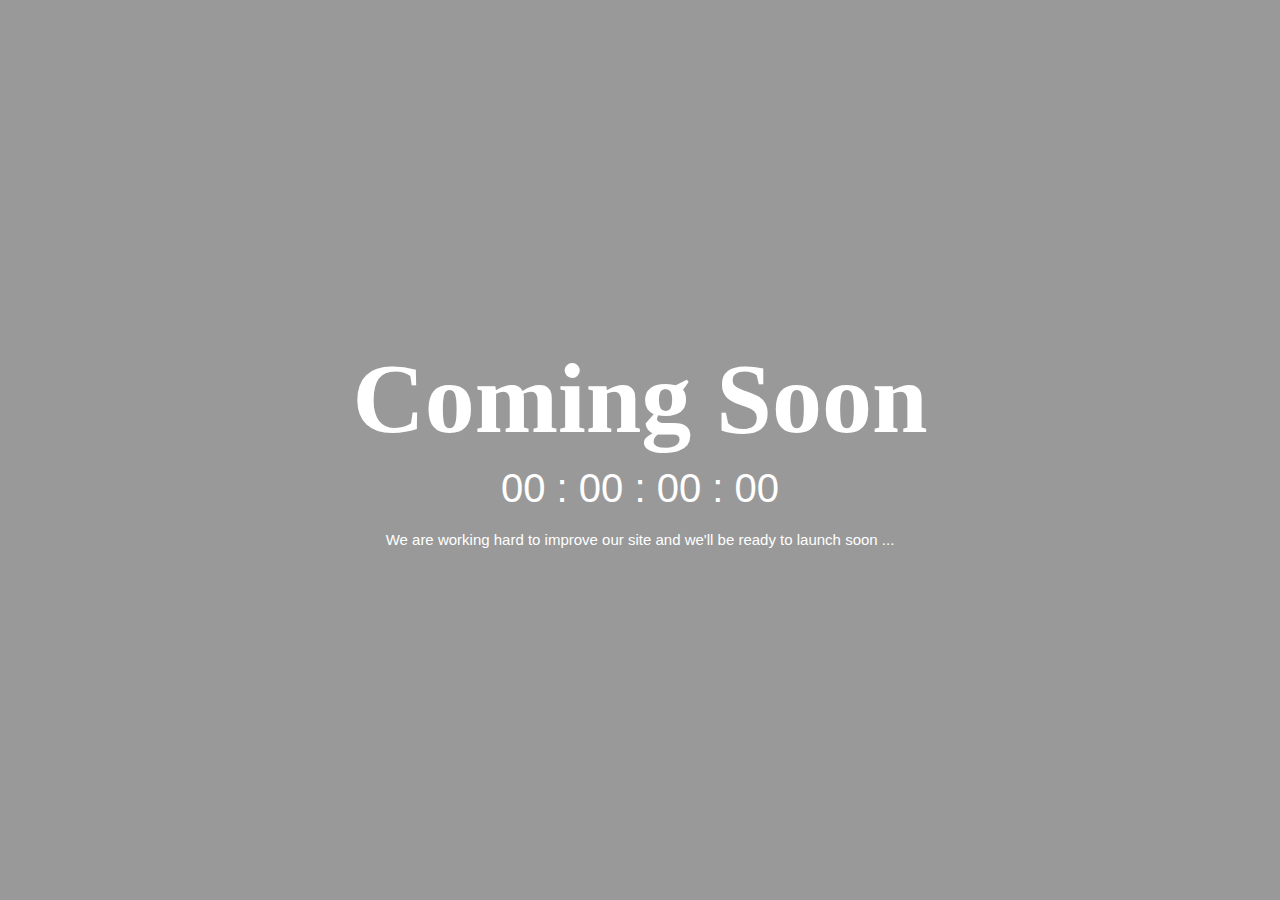
==== coming_soon.html @ 46832857 "coming soon" ====
<!DOCTYPE html>
<html lang="en">
  <!--divinectorweb.com-->
  <head>
    <meta charset="UTF-8" />
    <meta name="viewport" content="width=device-width, initial-scale=1.0" />
    <title>Coming Soon Page Using Html CSS & Javascript</title>
    <link rel="stylesheet" href="coming.css" />
  </head>
  <body>
    <div class="content">
      <h2>Coming Soon</h2>
      <div class="timing">00 : 00 : 00 : 00</div>
      <p>
        We are working hard to improve our site and we'll be ready to launch
        soon ...
      </p>
    </div>

    <script>
      let customeDate = new Date("September 10, 2022 12:00:00").getTime();
      let timer = setInterval(timing, 1000);
      function timing() {
        let now = new Date().getTime();
        let x = customeDate - now;
        if (x > 0) {
          let days = Math.floor(x / (1000 * 60 * 60 * 24));

          let hours = Math.floor(
            (x % (1000 * 60 * 60 * 24)) / (1000 * 60 * 60)
          );

          let mins = Math.floor((x % (1000 * 60 * 60)) / (1000 * 60));

          let secs = Math.floor((x % (1000 * 60)) / 1000);

          let time = `${days}d : ${hours}h : ${mins}m : ${secs}s`;
          document.querySelector(".timing").innerHTML = time;
        }
      }
    </script>
  </body>
</html>
---- coming.css ----
*{
    margin: 0;
    padding: 0;
    box-sizing: border-box;
    font-family: sans-serif;
}
body{
    min-height: 100vh;
    background: url('https://cdn.pixabay.com/photo/2018/05/04/18/37/technology-3374658_960_720.jpg');
    background-size: cover;
}
.content{
    width: 100%;
    height: 100vh;
    background: #0006;
    color: white;
    display: flex;
    justify-content: center;
    align-items: center;
    flex-direction: column;
}
.timing {
	font-size: 40px;
}
.content h2 {
	font-size: 100px;
	font-weight: 900;
	margin: 10px;
	font-family: bebas neue;
}
.content a {
	text-decoration: none;
	background: #fff;
	color: #111;
	padding: 10px 35px;
	border-radius: 50px;
}

.content p {
	margin: 0 auto;
	width: 50%;
    text-align: center;
	font-size: 15px;
	text-transform: none;
	font-weight: 400;
	line-height: 1.9;
	padding: 15px 0;

}
@media (min-width: 768px) and (max-width:991px){
    .content p {
	width: 70%;
}
}
@media (max-width: 767px){
    .content h2 {
  font-size: 40px;
}
.timing {
  font-size: 25px;
}
.content p {
  width: 95%;
}
}
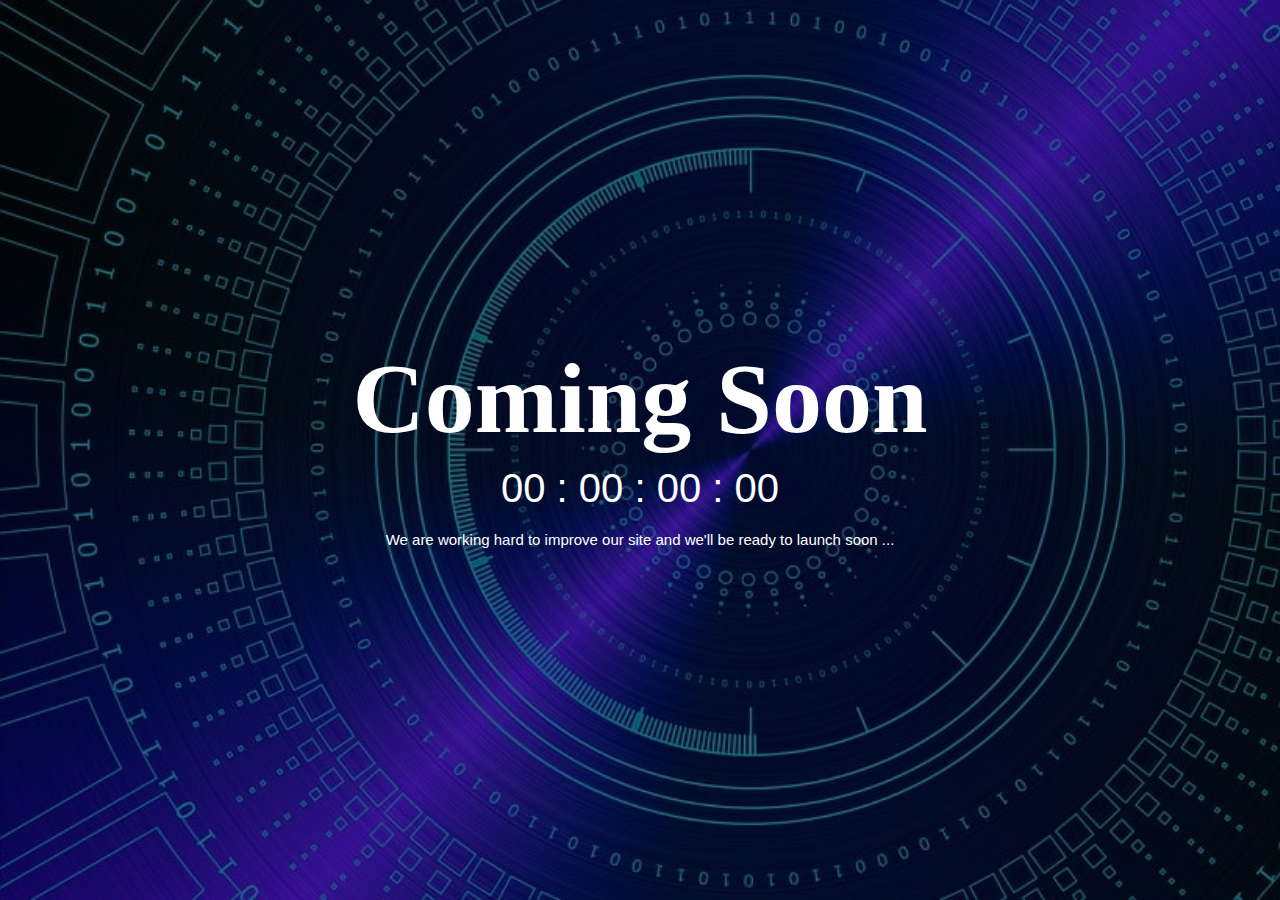
==== commit 6a679401: "clean up and localizing media" ====
--- a/coming_soon.html
+++ b/coming_soon.html
@@ -1,11 +1,11 @@
 <!DOCTYPE html>
 <html lang="en">
-  <!--divinectorweb.com-->
   <head>
     <meta charset="UTF-8" />
     <meta name="viewport" content="width=device-width, initial-scale=1.0" />
-    <title>Coming Soon Page Using Html CSS & Javascript</title>
-    <link rel="stylesheet" href="coming.css" />
+    <title>Optiwatch Kenya Limited</title>
+    <link rel="stylesheet" href="/css/coming.css" />
+    <link rel="shortcut icon" href="/images/logo_1.png" type="image/x-icon" />
   </head>
   <body>
     <div class="content">
@@ -18,7 +18,7 @@
     </div>
 
     <script>
-      let customeDate = new Date("September 10, 2022 12:00:00").getTime();
+      let customeDate = new Date("January 10, 2024 12:00:00").getTime();
       let timer = setInterval(timing, 1000);
       function timing() {
         let now = new Date().getTime();
--- a/css/coming.css
+++ b/css/coming.css
@@ -0,0 +1,65 @@
+*{
+    margin: 0;
+    padding: 0;
+    box-sizing: border-box;
+    font-family: sans-serif;
+}
+body{
+    min-height: 100vh;
+    background: url('/images/technology.jpg');
+    background-size: cover;
+}
+.content{
+    width: 100%;
+    height: 100vh;
+    background: #0006;
+    color: white;
+    display: flex;
+    justify-content: center;
+    align-items: center;
+    flex-direction: column;
+}
+.timing {
+	font-size: 40px;
+}
+.content h2 {
+	font-size: 100px;
+	font-weight: 900;
+	margin: 10px;
+	font-family: bebas neue;
+}
+.content a {
+	text-decoration: none;
+	background: #fff;
+	color: #111;
+	padding: 10px 35px;
+	border-radius: 50px;
+}
+
+.content p {
+	margin: 0 auto;
+	width: 50%;
+    text-align: center;
+	font-size: 15px;
+	text-transform: none;
+	font-weight: 400;
+	line-height: 1.9;
+	padding: 15px 0;
+
+}
+@media (min-width: 768px) and (max-width:991px){
+    .content p {
+	width: 70%;
+}
+}
+@media (max-width: 767px){
+    .content h2 {
+  font-size: 40px;
+}
+.timing {
+  font-size: 25px;
+}
+.content p {
+  width: 95%;
+}
+}
